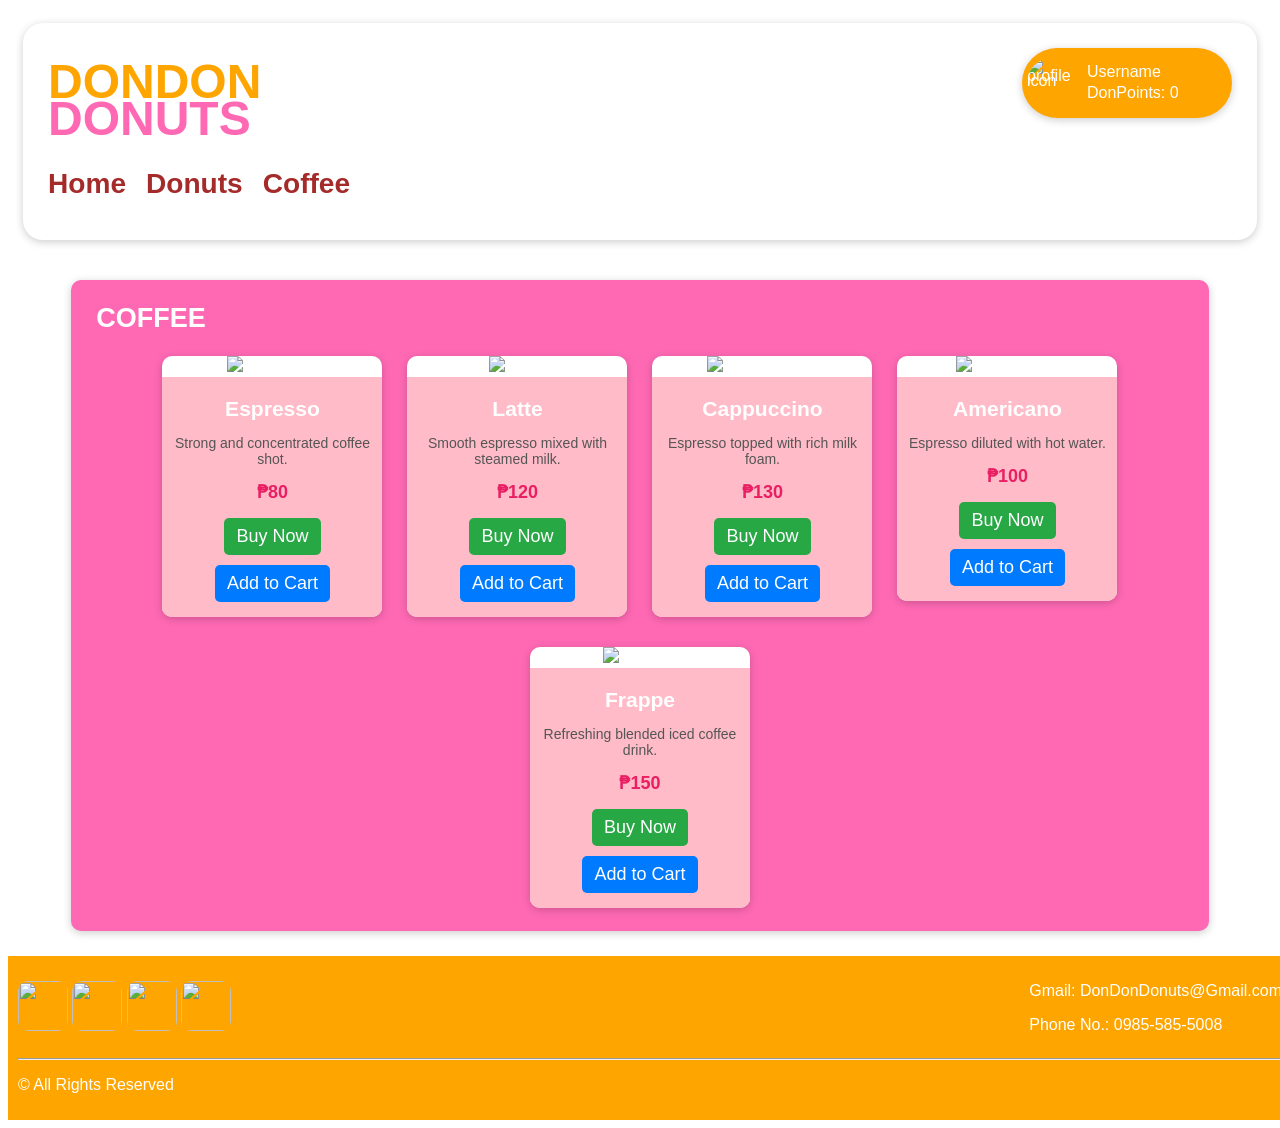
==== dondoncofee.html @ b3d9a608 "Add files via upload" ====
<!DOCTYPE html>
<html>
<head>
    <title>Coffee - DonDon Donuts</title>
    <link rel="icon" type="image/x-icon" href="donut pics/Donicon.png">
    <link rel="stylesheet" href="dondonstyle.css">
</head>
<body>
    <header >
        <div class="topheader">
            <div class="dondondonuts">
                <a href="Home.html">
                <h1 id="dondon"><b>DONDON <br></h1>
                <h1 id="donuts">DONUTS</b></h1>
                </a>
            </div>

            <div class="profilesection">
                <img src="testicon.png" class="profile-icon" alt="profile icon">
                <div>
                    <p id="Username">Username</p>
                    <p id="donpoints">DonPoints: 0</p>
                </div>
            </div>
        </div>

        <nav>
            <a href="Home.html"><h3>Home</h3></a>
            <a href="dondondonuts.html"><h3>Donuts</h3></a>
            <a href="dondoncofee.html"><h3>Coffee</h3></a>
        </nav>
    </header>

    <div class="itemsbox">
        <h2>COFFEE</h2>
        <ul class="items">
            <li>
                <div class="card">
                    <img src="donut pics/espresso.jpg" alt="Espresso">
                    <div class="card-content">
                    <h3>Espresso</h3>
                    <p>Strong and concentrated coffee shot.</p>
                    <div class="price">₱80</div>
                        <a href="#" class="btn buy">Buy Now</a>
                        <a href="#" class="btn cart">Add to Cart</a>
                    </div>
                </div>
            </li>
            <li>
                <div class="card">
                <img src="donut pics/latte.jpg" alt="Latte">
                <div class="card-content">
                    <h3>Latte</h3>
                    <p>Smooth espresso mixed with steamed milk.</p>
                    <div class="price">₱120</div>
                    <a href="#" class="btn buy">Buy Now</a>
                    <a href="#" class="btn cart">Add to Cart</a>
                    </div>
                </div>
            </li>
            <li>
                <div class="card">
                    <img src="donut pics/cappuccino.jpg" alt="Cappuccino">
                    <div class="card-content">
                    <h3>Cappuccino</h3>
                    <p>Espresso topped with rich milk foam.</p>
                    <div class="price">₱130</div>
                        <a href="#" class="btn buy">Buy Now</a>
                        <a href="#" class="btn cart">Add to Cart</a>
                    </div>
                </div>
            </li>
            <li>
                <div class="card">
                <img src="donut pics/americano.jpg" alt="Americano">
                <div class="card-content">
                    <h3>Americano</h3>
                    <p>Espresso diluted with hot water.</p>
                    <div class="price">₱100</div>
                        <a href="#" class="btn buy">Buy Now</a>
                        <a href="#" class="btn cart">Add to Cart</a>
                    </div>
                </div>
            </li>
            <li>
                <div class="card">
                    <img src="donut pics/frappe.webp" alt="Frappe">
                    <div class="card-content">
                        <h3>Frappe</h3>
                        <p>Refreshing blended iced coffee drink.</p>
                        <div class="price">₱150</div>
                        <a href="#" class="btn buy">Buy Now</a>
                        <a href="#" class="btn cart">Add to Cart</a>
                    </div>
                </div>
            </li>
        </ul>
    </div>

    <footer class="">
        <section class="socials">
            <div class="socials-1">
                <a href="facebook.com/dondondonuts"><img src="social icons/facebook-icon.png" class="social-icon"></a>
                <a href="youtube.com/@dondondonuts"><img src="social icons/youtube-icon.png" class="social-icon"></a>
                <a href="instagram.com/dondondonuts"><img src="social icons/instagram-icon.png" class="social-icon"></a>
                <a href="x.com/dondondonuts"><img src="social icons/twitter-x-icon.png" class="social-icon"></a>
            </div>

            <div class="socials-2">
                <p>Gmail: DonDonDonuts@Gmail.com</p>
                <p>Phone No.: 0985-585-5008</p> 
            </div>
            
        </section>
        <hr>
        <p>© All Rights Reserved</p>
    </footer>
</body>
</html>
---- dondonstyle.css ----
:root{
  margin: 0px;
  font-family: sans-serif;
  background-image: url("donut pics/repeat\ donut2.jpg");
  background-size: 150px;
  background-position: center;
  background-repeat: space;
  background-color: rgb(255, 255, 255);   
}

a:hover {
  color:red;
}


a{
  color:brown;
  text-decoration:none;
}

header {
  margin: 15px;
  border: 5px;
  border-radius: 20px;
  border-color: white;
  padding: 25px;
  background-color: white;
  line-height: 20%;
  font-size: x-large;
    box-shadow:0 2px 8px rgba(0,0,0,0.2);
}

nav {
  display: flex;
  list-style-type: none; 
  padding: 0;           
  gap: 20px;           
}

body {
  display: grid;
  grid-template-rows: auto 1fr auto;
  min-height: 100vh;
}

footer{
   left: 0;
   bottom: 0;
   width: 100%;
  padding: 10px;
  background-color: orange;
  color: white;
}

.topheader {
  display: flex; /* Aligns children horizontally by default */
}

.profilesection{
    box-shadow:0 2px 8px rgba(0,0,0,0.2);
  width: 200px;
  height: 60px;
  font-size: medium;
  color: white;
  display: flex;
  align-items: center;
  margin-left: auto;
  padding: 5px;
  border-radius: 40px;
  gap: 10px;
  background-color: orange;
}

.profile-icon {
  width: 50px;
  height: 50px;
  border-radius: 50%; 
  object-fit: cover; 
}

.news-pic {
  height: 100%;
  width: 100%;
}

.dotd-pic {
  height: 200px ;
  width: 200px;
  border-radius: 50%;
}

.socials {
  display: flex;
  justify-content: space-between;
  align-items: center;
}

.social-icon {
  width: 50px;
  height: 50px;
  border: 0px;
  border-radius: 10px;
}

.main-content {
  display: grid;
  gap: 1em;
  grid-auto-columns: auto;
  grid-auto-rows: auto;
  grid-template-areas: 
  "box-1 box-1 "
  "box-2 box-3"
  "box-4 box-4";
    margin-right: 10%;
    margin-left: 10%;
    margin-top: 2%;
    margin-bottom: 2%;
}

#welcome {
  grid-area: box-1;
}

#news {
  grid-area: box-2;
  width: 2fr;
  min-height: 300px;
}

.news-pic {
  height: 100%;
  width: 100%;
  min-height: 200px;
  min-width: 300px;
}


#latest-deals {
  grid-area: box-3;
  width: 1fr;
  min-height: 300px;
}

#dotd {
  grid-area: box-4;
  display: flex;
  justify-content: space-between;
  min-height: 260px;
}

.dotd-content {
  width: auto;
  display: flex;
}

.dotd-article{
  display: flex;
  padding: 3%;
  align-items: center;
}

.welcome {
    box-shadow:0 2px 8px rgba(0,0,0,0.2);
  color: rgb(112, 158, 233);
  background-color: white;
  padding: 2%;
  border-radius: 20px;
  justify-items: center;
  align-items: center;
}


.textbox{
    box-shadow:0 2px 8px rgba(0,0,0,0.2);
  font-size: large;
  border: 5px;
  border-radius: 20px;
  border-color: orange;
  background-color: orange;
  border-radius: 10px;
  color: white;
  padding-left: 25px;
  padding-right: 25px;
  padding-bottom: 10px;
}

.itemsbox{
    box-shadow:0 2px 8px rgba(0,0,0,0.2);
  font-size: large;
  padding-left: 25px;
  padding-right: 25px;
  border: 5px;
  border-radius: 20px;
  border-color: hotpink;
  background-color: hotpink;
  border-radius: 10px;
  color: white;
    margin-right: 5%;
    margin-left: 5%;
    margin-top: 2%;
    margin-bottom: 2%;
      box-sizing: border-box;
    width: 90%;
}

.items{
  display: flex;
      flex-flow: row wrap;        
      align-content: space-between; 
  list-style-type: none; 
  padding: 0;   
  gap: 25px;
    justify-content: center;
}


.dondondonuts {
  font-size: x-large;
}

#dondon{
  color: orange;
}
#donuts{
  color: hotpink;
}


#premium-don {
  background-color: #eed183;
}


#bg-video {
  position: fixed;
  top: 0;
  left: 0;
  width: 100%;
  height: 100%;
  object-fit: cover;
  z-index: -1;
  filter: brightness(45%);
}

.welcome-text {
  text-align: center;
  margin-top: 90px;
  color: #fff;
  font-family: "Comic Sans MS", "Arial Rounded MT Bold", Arial, sans-serif;
}

.welcome-text h1 {
  font-size: 65px;
  margin-bottom: 10px;
  color: #fff;
  display: inline-block;
  animation: bounceText 2s infinite ease-in-out;
}

@keyframes bounceText {
  0%, 100% {
    transform: translateY(0);
  }
  50% {
    transform: translateY(-10px) scale(1.05);
  }
}

.login-box {
  width: 320px;
  margin: 40px auto;
  padding: 25px;
  background: rgba(255, 255, 255, 0.88);
  border-radius: 12px;
  text-align: center;
  box-shadow: 0 5px 20px rgba(0,0,0,0.3);
}

.login-box h2 {
  margin-bottom: 20px;
  color: #ff4d6d;
}

.login-box input {
  width: 90%;
  padding: 10px;
  margin: 8px 0;
  border: 1px solid #ccc;
  border-radius: 6px;
  outline: none;
}

.login-box button {
  width: 95%;
  padding: 10px;
  margin-top: 10px;
  background: #ff6b81;
  color: white;
  border: none;
  border-radius: 6px;
  cursor: pointer;
  font-size: 16px;
}

.login-box button:hover {
  background: #ff3b5c;
}

@media (max-width: 768px) {

  .welcome-text {
    margin-top: 40px;
  }

  .welcome-text h1 {
    font-size: 28px;
    padding: 10px;
  }

  .login-box {
    width: 85%;
    margin-top: 20px;
    padding: 20px;
  }

  .login-box input,
  .login-box button {
    width: 100%;
  }
}

.forgot {
  margin-top: 10px;
}

.forgot a {
  text-decoration: none;
  color: #ff4d6d;
  font-size: 14px;
}

.divider {
  margin: 15px 0;
  font-size: 12px;
  color: #666;
  position: relative;
}

.google-btn {
  background: white;
  color: black;
  border: 1px solid #ccc;
  margin-top: 8px;
}

.facebook-btn {
  background: #1877f2;
  color: white;
  margin-top: 8px;
}

.google-btn,
.facebook-btn {
  width: 95%;
  padding: 10px;
  border-radius: 6px;
  cursor: pointer;
  font-size: 14px;
  border: none;
}

.google-btn:hover {
  background: #f1f1f1;
}

.facebook-btn:hover {
  background: #0f5bd3;
}



.section{
    background:#ffb3d9;
    padding:20px;
    border-radius:10px;
    margin-bottom:30px;
}

.products{
    display:flex;
    flex-wrap:wrap;
    gap:20px;
    justify-content:center;
}

.card{
  display: inline-block;
    width:220px;
    background:white;
    border-radius:10px;
    overflow:hidden;
    box-shadow:0 2px 8px rgba(0,0,0,0.2);
    text-align:center;
    margin: 0px;
}

.card img{
    width:100%;
    height:150px;
    object-fit:cover;
}

.card-content{
    padding:10px;
    background-color: #ffbcc8;
}

.card h3{
    margin:10px 0;
}

.card p{
    font-size:14px;
    color:#555;
}

.price{
    color:#e91e63;
    font-size:18px;
    font-weight:bold;
    margin:10px 0;
}

.btn{
    display:inline-block;
    padding:8px 12px;
    margin:5px;
    text-decoration:none;
    color:white;
    border-radius:5px;
}

.buy{
    background:#28a745;
}

.buy:hover{
    background:#218438;
    color: #ffffff;

}

.cart{
    background:#007bff;
}
.cart:hover{
    background:#0066d2;
    color: #ffffff;
}

.btn:hover{
    opacity:0.9;
}
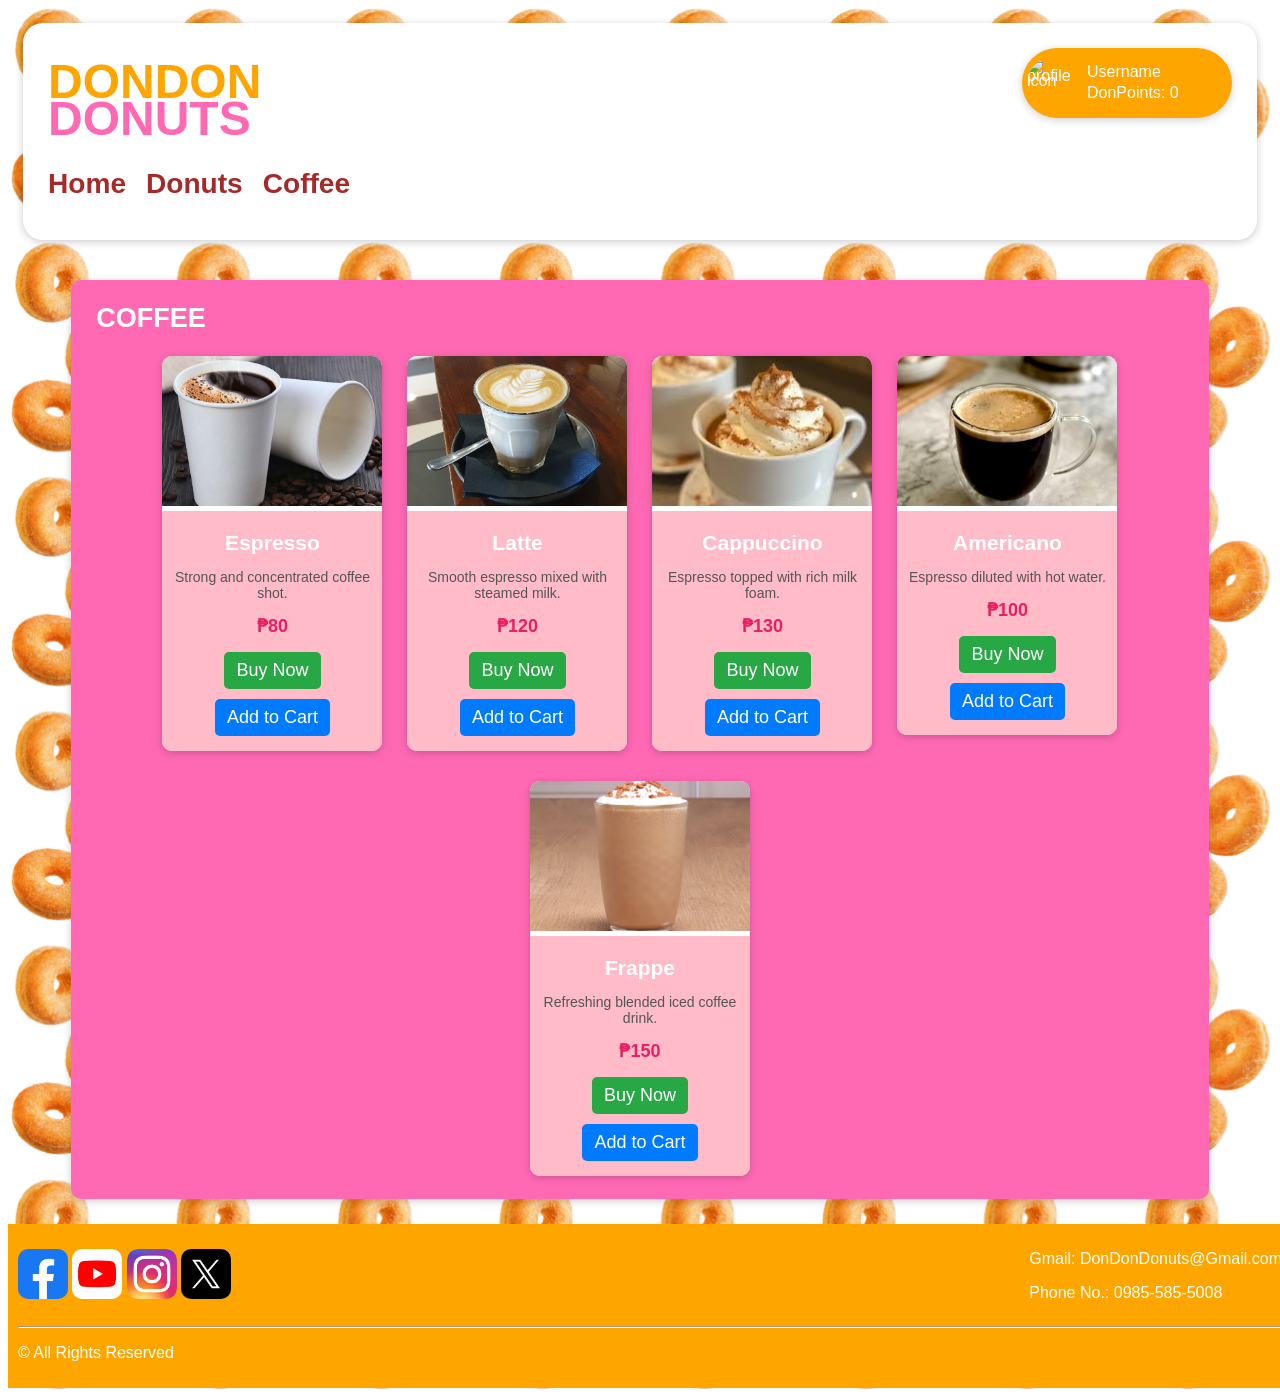
==== commit 666c0371: "Update dondoncofee.html" ====
--- a/dondoncofee.html
+++ b/dondoncofee.html
@@ -16,7 +16,7 @@
             </div>
 
             <div class="profilesection">
-                <img src="testicon.png" class="profile-icon" alt="profile icon">
+                <img src="donut pics/testicon.png" class="profile-icon" alt="profile icon">
                 <div>
                     <p id="Username">Username</p>
                     <p id="donpoints">DonPoints: 0</p>
@@ -116,4 +116,4 @@
         <p>© All Rights Reserved</p>
     </footer>
 </body>
-</html>+</html>
